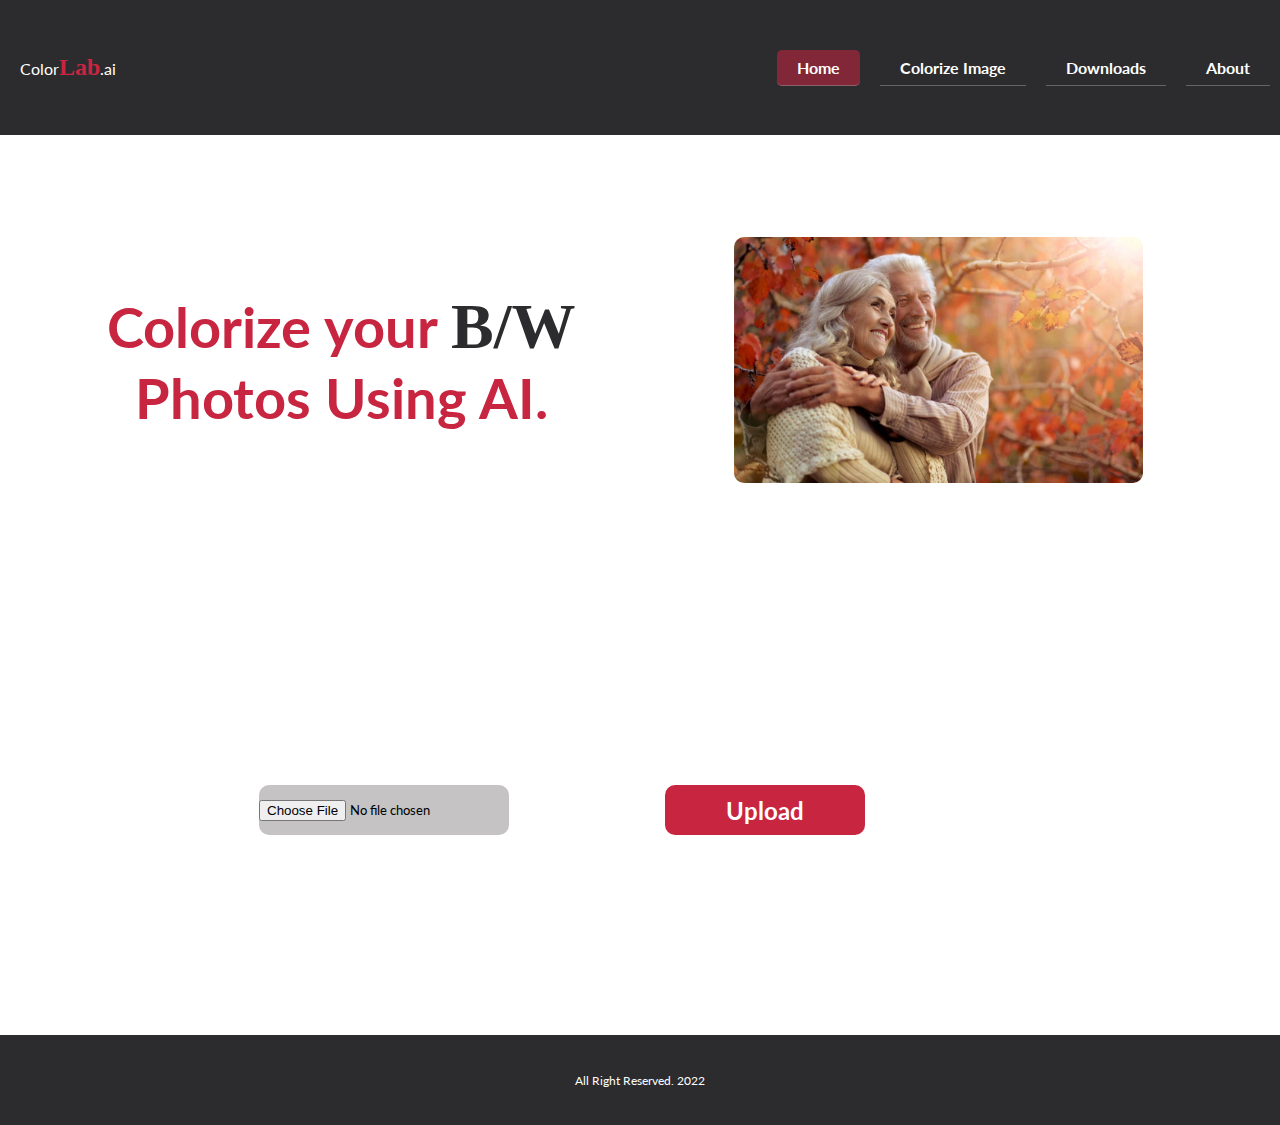
==== index.html @ f3d60cd4 "Add files via upload" ====
<!DOCTYPE html>
<html lang="en">

<head>
    <meta charset="UTF-8">
    <meta http-equiv="X-UA-Compatible" content="IE=edge">
    <meta name="viewport" content="width=device-width, initial-scale=1.0">
    <link rel="stylesheet" href="style.css">
    <script src="app.js"></script>
    <title>Image Colorization</title>
</head>

<body>
    <!-- Header Starts from here -->
    <header id="header">
        <div class="right-header" id="righthead">Color<span>Lab</span>.ai</div>
        <div class="left-header" id="lefthead">
            <nav>
                <ul>
                    <li class="active-btn"><a href="">Home</a></li>
                    <li><a href="">Colorize Image</a></li>
                    <li><a href="">Downloads</a></li>
                    <li><a href="">About</a></li>
                </ul>
            </nav>
        </div>
    </header>
    <!-- Header Ends here -->
    <!-- Section Starts here -->
    <section class="sec-container">
        <div class="col-2 flex">
            <div class="row-2 flex">
                <h2>Colorize your <span>B/W</span> Photos Using AI.</h2>
            </div>
            <div class="row-2 flex"><img src="image/pic1.jpg" alt=""></div>
        </div>
        <div class="col-2 flex-files">
            <div class="form-container flex">
                <form action="">
                    <input type="file" name="" id="">
                </form>
            </div>
            <div class="row-2 flex"><button>Upload</button></div>
        </div>
    </section>
    <footer class="flex">
        <p>All Right Reserved. 2022</p>
    </footer>
</body>

</html>
---- style.css ----
@import url('https://fonts.googleapis.com/css2?family=Lato:wght@400;700&display=swap');

* {
    margin: 0;
    padding: 0;
    box-sizing: border-box;
    list-style: none;
    font-family: 'Lato', sans-serif;
}

:root {
    --color-primary: #2c2c2e;
    --color-secondary: #27ae60;
    --color-pink: rgb(199, 37, 64);
    --color-white: white;
    --color-grey-transparent: rgba(150, 147, 147, 0.553);
    --hover-color: rgba(199, 37, 64, 0.553);
}

body {
    transition: all .4s ease-in-out;
}

header {
    /* height: 60vh; */
    height: 15vh;
    display: flex;
    /* flex-direction: column; */
    justify-content: space-between;
    align-items: center;
    background-color: var(--color-primary);
}

.left-header nav ul {
    display: flex;
}

.left-header nav ul li {
    margin: 5px 10px;
}

.left-header nav ul li a {
    padding: 8px 20px;
    text-decoration: none;
    font-size: 16px;
    font-weight: bolder;
    color: var(--color-white);
    transition: 0.5s background;
    border-bottom: 1px solid var(--color-grey-transparent);
}

.left-header nav ul li a:hover {
    background: var(--hover-color);
    border-radius: 5px;
}

.active-btn a {
    background: var(--hover-color);
    border-radius: 5px;
}

.right-header {
    margin: 5px 20px;
    font-size: 16px;
    color: var(--color-white);
}
.right-header span {
    font-size: 24px;
    color: var(--color-pink);
    font-weight: bold;
    /* font-style: italic; */
    font-family: cursive;
}
.sec-container{
    display: flex;
    flex-direction: column;
}
.flex{
    display: flex;
    justify-content: space-evenly;
    align-items: center;
}
.flex-files{
    display: flex;
    justify-content: center;
    align-items: center;
}
.col-2{
    height: 50vh;
    /* background-color: aqua; */
}
.row-2{
    height: 60vh;
    width: 40vw;
    /* border: 2px solid red; */
    display: flex;
    flex-direction: column;
}
.row-2 h2{
    font-size: 3.5rem;
    color: var(--color-pink);
    font-weight: bolder;
    text-align: center;
}
.row-2 span{
    font-size: 4rem;
    font-family: cursive;
    color: var(--color-primary);
}
.row-2 img{
    width: 80%;
    animation: anim 5s linear infinite;
    border-radius: 10px;
}
.row-2 button{
    height: 50px;
    width: 200px;
    background-color: var(--color-pink);
    font-size: 1.5rem;
    border: none;
    border-radius: 10px;
    color: var(--color-white);
    font-weight: bolder;
    cursor: pointer;
    transition: 1s background;
}
.row-2 button:hover{
    background: var(--color-secondary);
}
@keyframes anim {
    from{
        filter: grayscale(1);
        transition: 1s ease-in-out;
    }
    to{
        filter: grayscale(0);
        transition: 1s ease-in-out;
    }
}
.form-container{
    height: 50px;
    width: 250px;
    background: var(--color-grey-transparent);
    border-radius: 10px;
    cursor: pointer;
}
footer{
    height: 10vh;
    position: relative;
    bottom: 0;
    right: 0;
    left: 0;
    background-color: var(--color-primary);
}
footer p{
    color: var(--color-white);
    font-size: 12px;
    
}

@media screen and (min-width: 200px) and (max-width: 680px) {
    header {
        height: 50vh;
        flex-direction: column;
        justify-content: space-evenly;
        border-radius: 0 0 20px 20px;
    }

    .left-header nav ul {
        display: flex;
        flex-direction: column;
    }

    .left-header nav ul li {
        margin: 15px 10px;
    }

    .col-2{
        height: 60vh;
        display: flex;
        flex-direction: column;
    }
    .col-2 .row-2{
        width: 80vw;
        height: 40vh;
    }
    .row-2 img{
        width: 100%;
    }
}
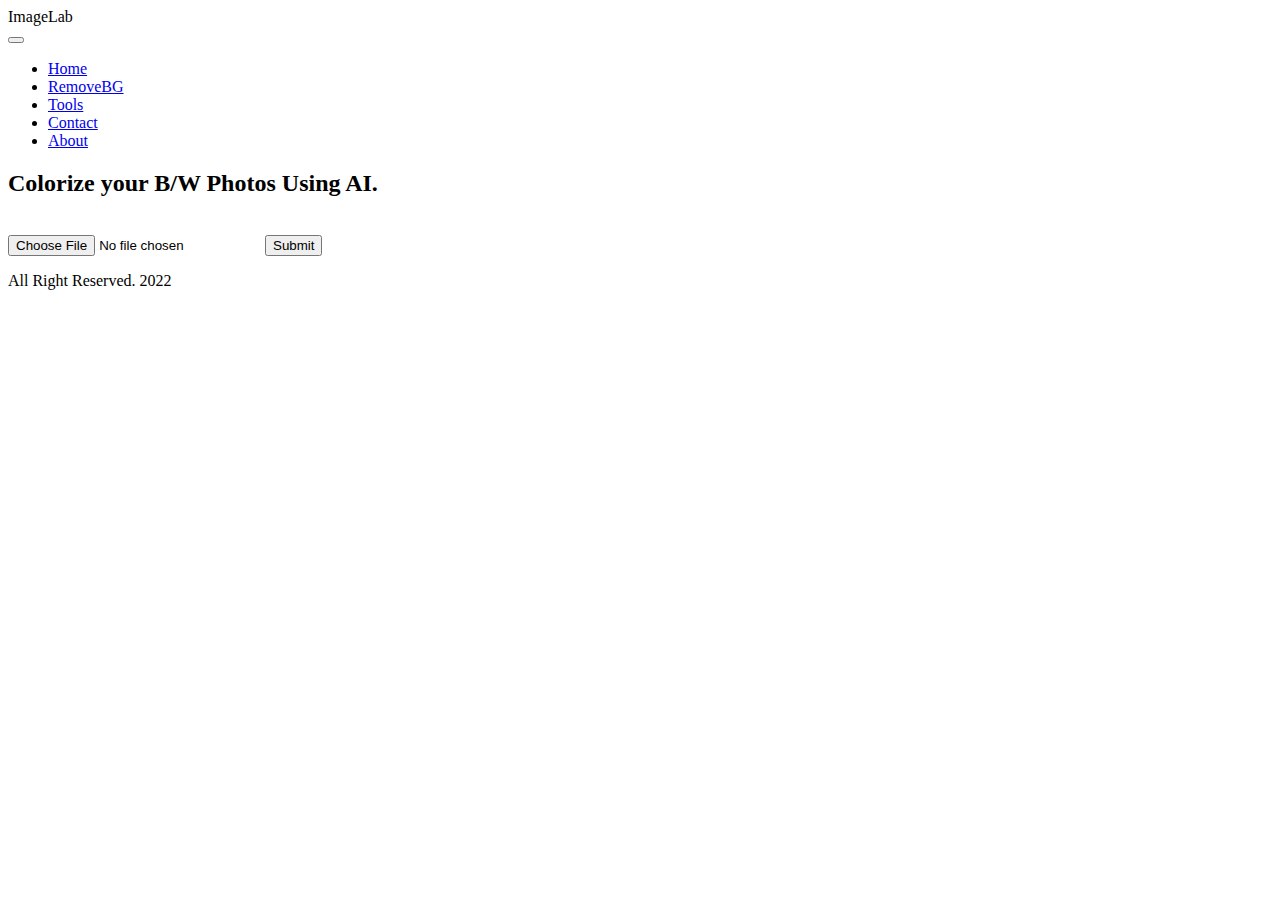
==== commit 58ca3144: "Update index.html" ====
--- a/index.html
+++ b/index.html
@@ -5,26 +5,32 @@
     <meta charset="UTF-8">
     <meta http-equiv="X-UA-Compatible" content="IE=edge">
     <meta name="viewport" content="width=device-width, initial-scale=1.0">
-    <link rel="stylesheet" href="style.css">
-    <script src="app.js"></script>
+    <link rel="stylesheet" href="../static/style.css">
+    <script src="../static/script.js"></script>
+    <link rel="stylesheet" href="https://cdnjs.cloudflare.com/ajax/libs/font-awesome/6.2.1/css/all.min.css" integrity="sha512-MV7K8+y+gLIBoVD59lQIYicR65iaqukzvf/nwasF0nqhPay5w/9lJmVM2hMDcnK1OnMGCdVK+iQrJ7lzPJQd1w==" crossorigin="anonymous" referrerpolicy="no-referrer" />
+    <!-- <script src="app.js"></script> -->
     <title>Image Colorization</title>
 </head>
 
 <body>
     <!-- Header Starts from here -->
     <header id="header">
-        <div class="right-header" id="righthead">Color<span>Lab</span>.ai</div>
+        <div class="right-header" id="righthead">Image<span>Lab</span></div>
+        <button id="nav-toggle" onclick="toggleNav()"><i class="fa fa-angle-double-down" aria-hidden="true" style="font-size: 25px;color: white;"></i>
+        </i>
+        </button>
         <div class="left-header" id="lefthead">
-            <nav>
-                <ul>
-                    <li class="active-btn"><a href="">Home</a></li>
-                    <li><a href="">Colorize Image</a></li>
-                    <li><a href="">Downloads</a></li>
-                    <li><a href="">About</a></li>
-                </ul>
-            </nav>
+          <nav>
+            <ul id="nav-list">
+              <li  class="active-btn"><a href="/">Home</a></li>
+              <li><a href="/rembg">RemoveBG</a></li>
+              <li><a href="/tools">Tools</a></li>
+              <li><a href="/contact">Contact</a></li>
+              <li><a href="/about">About</a></li>
+            </ul>
+          </nav>
         </div>
-    </header>
+      </header>
     <!-- Header Ends here -->
     <!-- Section Starts here -->
     <section class="sec-container">
@@ -32,15 +38,19 @@
             <div class="row-2 flex">
                 <h2>Colorize your <span>B/W</span> Photos Using AI.</h2>
             </div>
-            <div class="row-2 flex"><img src="image/pic1.jpg" alt=""></div>
+            <div class="row-2 flex"><img src="images/img1.jpg" id="theme" alt=""></div>
         </div>
+        <div class="line"></div>
         <div class="col-2 flex-files">
             <div class="form-container flex">
-                <form action="">
-                    <input type="file" name="" id="">
+                <form action="/result" method="post" enctype="multipart/form-data">
+                    <input type="file" name="image" required>
+                    <!-- <input type="text" > -->
+                    <!-- <input type="submit" value="Submit" class="row-2 flex"> -->
+                    <input type="submit" value="Submit" class="button">
                 </form>
             </div>
-            <div class="row-2 flex"><button>Upload</button></div>
+            <!-- <div class="row-2 flex"><button>Upload</button></div> -->
         </div>
     </section>
     <footer class="flex">
@@ -48,4 +58,4 @@
     </footer>
 </body>
 
-</html>+</html>
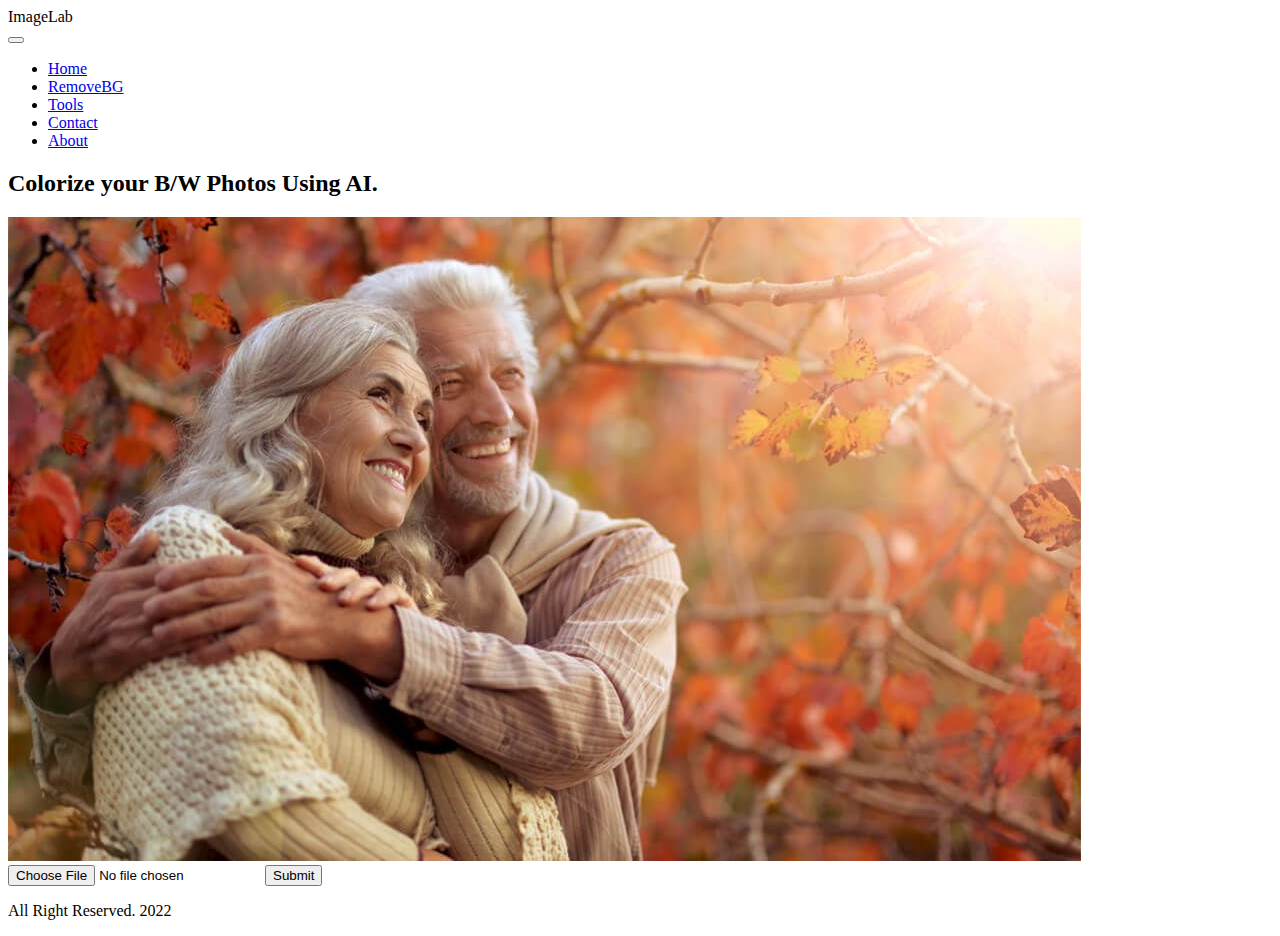
==== commit 13daf702: "Update index.html" ====
--- a/index.html
+++ b/index.html
@@ -38,7 +38,7 @@
             <div class="row-2 flex">
                 <h2>Colorize your <span>B/W</span> Photos Using AI.</h2>
             </div>
-            <div class="row-2 flex"><img src="images/img1.jpg" id="theme" alt=""></div>
+            <div class="row-2 flex"><img src="image/pic1.jpg" id="theme" alt=""></div>
         </div>
         <div class="line"></div>
         <div class="col-2 flex-files">
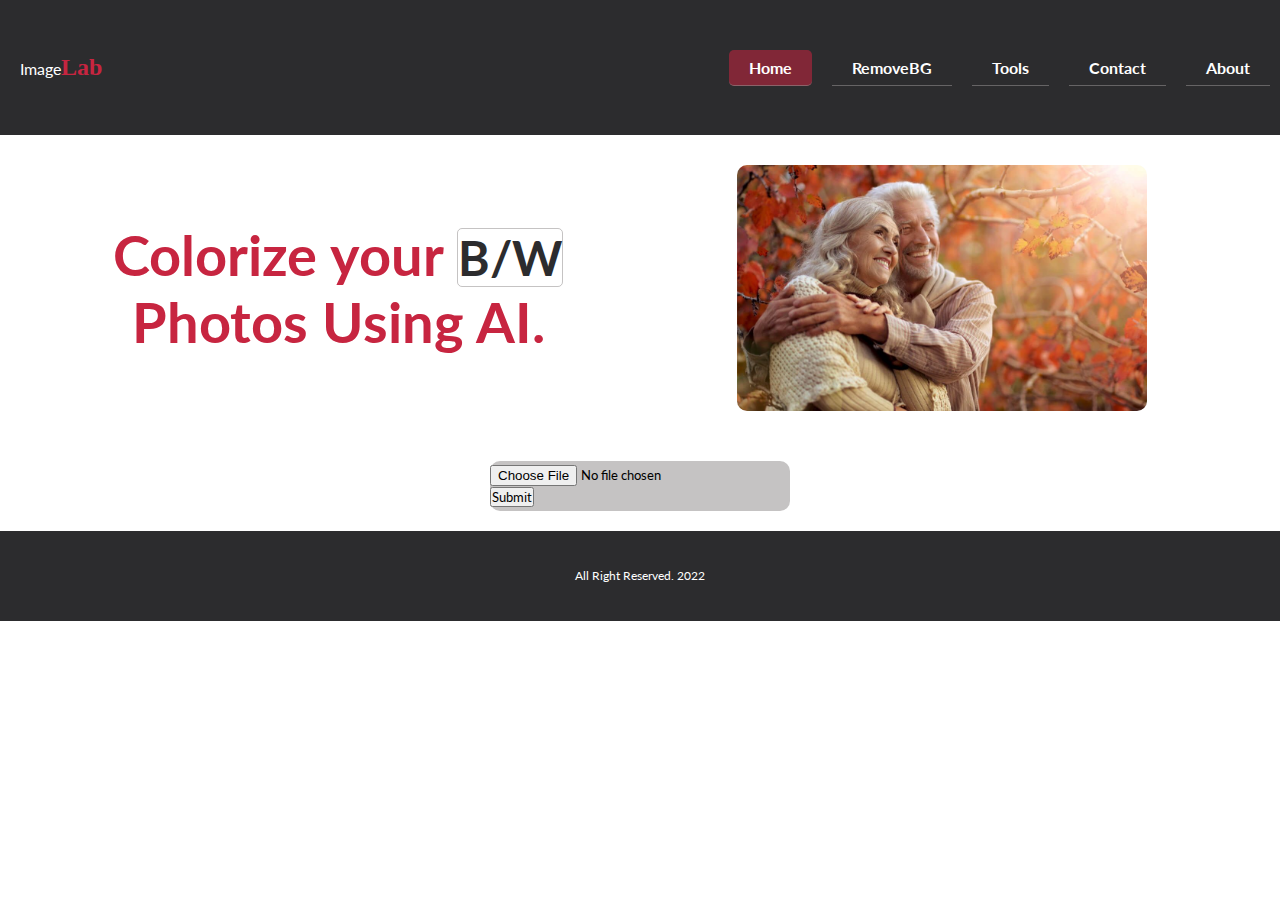
==== commit a888006b: "Update index.html" ====
--- a/index.html
+++ b/index.html
@@ -5,8 +5,8 @@
     <meta charset="UTF-8">
     <meta http-equiv="X-UA-Compatible" content="IE=edge">
     <meta name="viewport" content="width=device-width, initial-scale=1.0">
-    <link rel="stylesheet" href="../static/style.css">
-    <script src="../static/script.js"></script>
+    <link rel="stylesheet" href="style.css">
+    <script src="app.js"></script>
     <link rel="stylesheet" href="https://cdnjs.cloudflare.com/ajax/libs/font-awesome/6.2.1/css/all.min.css" integrity="sha512-MV7K8+y+gLIBoVD59lQIYicR65iaqukzvf/nwasF0nqhPay5w/9lJmVM2hMDcnK1OnMGCdVK+iQrJ7lzPJQd1w==" crossorigin="anonymous" referrerpolicy="no-referrer" />
     <!-- <script src="app.js"></script> -->
     <title>Image Colorization</title>
--- a/style.css
+++ b/style.css
@@ -0,0 +1,246 @@
+@import url('https://fonts.googleapis.com/css2?family=Lato:wght@400;700&display=swap');
+
+* {
+    margin: 0;
+    padding: 0;
+    box-sizing: border-box;
+    list-style: none;
+    font-family: 'Lato', sans-serif;
+}
+
+:root {
+    --color-primary: #2c2c2e;
+    --color-secondary: #27ae60;
+    --color-pink: rgb(199, 37, 64);
+    --color-white: white;
+    --color-grey-transparent: rgba(150, 147, 147, 0.553);
+    --hover-color: rgba(199, 37, 64, 0.553);
+}
+
+body {
+    transition: all .4s ease-in-out;
+}
+
+header {
+    /* height: 60vh; */
+    height: 15vh;
+    display: flex;
+    /* flex-direction: column; */
+    justify-content: space-between;
+    align-items: center;
+    background-color: var(--color-primary);
+}
+
+.left-header nav ul {
+    display: flex;
+}
+
+.left-header nav ul li {
+    margin: 5px 10px;
+}
+
+.left-header nav ul li a {
+    padding: 8px 20px;
+    text-decoration: none;
+    font-size: 16px;
+    font-weight: bolder;
+    color: var(--color-white);
+    transition: 0.5s background;
+    border-bottom: 1px solid var(--color-grey-transparent);
+}
+
+.left-header nav ul li a:hover {
+    background: var(--hover-color);
+    border-radius: 5px;
+}
+
+.active-btn a {
+    background: var(--hover-color);
+    border-radius: 5px;
+}
+
+.right-header {
+    margin: 5px 20px;
+    font-size: 16px;
+    color: var(--color-white);
+}
+.right-header span {
+    font-size: 24px;
+    color: var(--color-pink);
+    font-weight: bold;
+    /* font-style: italic; */
+    font-family: cursive;
+}
+.sec-container{
+    display: flex;
+    flex-direction: column;
+}
+.flex{
+    display: flex;
+    justify-content: space-evenly;
+    align-items: center;
+}
+.flex-files{
+    display: flex;
+    justify-content: center;
+    align-items: center;
+}
+.col-2{
+    margin: 20px 0;
+    /* background-color: aqua; */
+}
+.row-2{
+    margin: 10px;
+    width: 40vw;
+    /* border: 2px solid red; */
+    display: flex;
+    flex-direction: column;
+}
+.row-2 h2{
+    font-size: 3.5rem;
+    color: var(--color-pink);
+    font-weight: bolder;
+    text-align: center;
+}
+.row-2 span{
+    font-size: 3rem;
+    color: var(--color-primary);
+    animation: myanim;
+    animation-delay: 0s;
+    animation-duration: 4s;
+    animation-iteration-count: infinite;
+    animation-timing-function: ease-in;
+    border-radius: 5px;
+    border: 1px solid var(--color-grey-transparent);
+}
+@keyframes myanim {
+  from {
+    color: black;
+    background-color: white;
+  }
+  to {
+    color: white;
+    background-color: black;
+  }
+}
+.row-2 img{
+    width: 80%;
+    /* height: 80%; */
+    background-size: contain;
+    border-radius: 10px;
+}
+.row-2 button{
+    height: 50px;
+    width: 200px;
+    background-color: var(--color-pink);
+    font-size: 1.5rem;
+    border: none;
+    border-radius: 10px;
+    color: var(--color-white);
+    font-weight: bolder;
+    cursor: pointer;
+    transition: 1s background;
+}
+.row-2 button:hover{
+    background: var(--color-secondary);
+}
+.row-2 #theme {
+  width: 80%;
+  animation: anim 5s linear infinite;
+  border-radius: 10px;
+}
+@keyframes anim {
+    from{
+        filter: grayscale(1);
+        transition: 1s ease-in-out;
+    }
+    to{
+        filter: grayscale(0);
+        transition: 1s ease-in-out;
+    }
+}
+.form-container{
+    height: 50px;
+    width: 300px;
+    background: var(--color-grey-transparent);
+    border-radius: 10px;
+    cursor: pointer;
+}
+footer{
+    height: 10vh;
+    position: relative;
+    bottom: 0;
+    right: 0;
+    left: 0;
+    background-color: var(--color-primary);
+}
+footer p{
+    color: var(--color-white);
+    font-size: 12px;
+    
+}
+#nav-toggle{
+  display: none;
+}
+header.expanded {
+height: 445px;
+}
+
+@media screen and (min-width: 200px) and (max-width: 680px) {
+    header {
+       height: 125px;
+        padding: 10px;
+        flex-direction: column;
+        justify-content: start;
+        border-radius: 0 0 20px 20px;
+        transition: 0.5s ease-in-out;
+    }
+
+    .left-header nav ul {
+        display: flex;
+        flex-direction: column;
+        transition: 0.5s ease-in-out;
+    }
+
+    .left-header nav ul li {
+        margin: 15px 10px;
+    }
+
+    .col-2{
+        margin: 25px 0;
+        display: flex;
+        flex-direction: column;
+    }
+    .col-2 .row-2{
+        width: 80vw;
+        height: 40vh;
+    }
+    .row-2 #theme {
+    width: 100%;
+    }
+    .row-2 img{
+        width: 100%;
+    }
+    .form-container{
+    height: 100px;
+    }
+    #nav-list {
+    display: none;
+    /* align-items: center;
+    justify-content: center; */
+  }
+  #nav-toggle {
+    display: flex;
+    align-items: center;
+    justify-content: center;
+    height: 60px;
+    width: 60px;
+    border: none;
+    border-radius: 50%;
+    background: var(--color-primary);
+    position: relative;
+    left: 0;
+    top: 30%;
+    transition: 0.5s ease-out;
+  }
+}
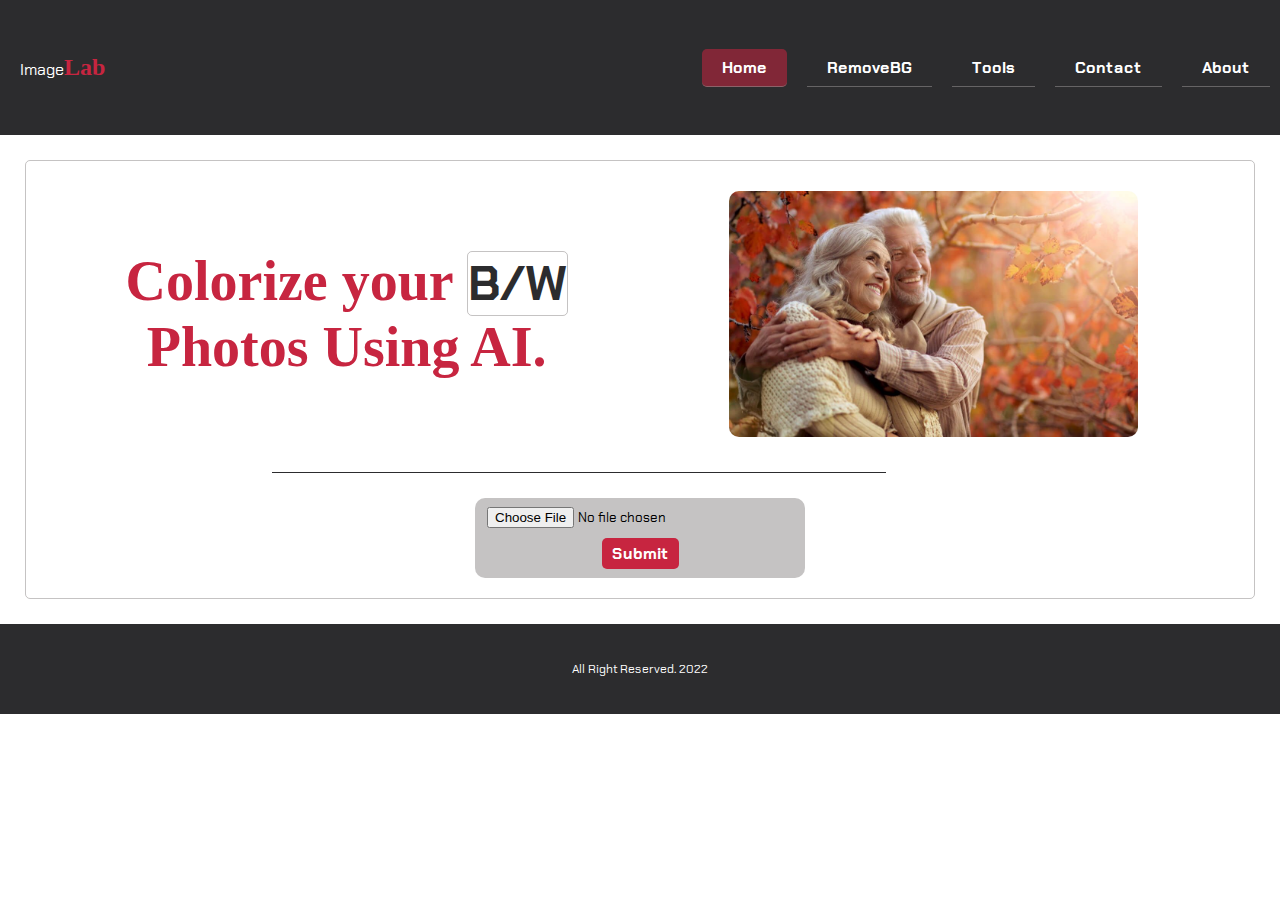
==== commit 0762d653: "Update index.html" ====
--- a/index.html
+++ b/index.html
@@ -22,11 +22,11 @@
         <div class="left-header" id="lefthead">
           <nav>
             <ul id="nav-list">
-              <li  class="active-btn"><a href="/">Home</a></li>
-              <li><a href="/rembg">RemoveBG</a></li>
-              <li><a href="/tools">Tools</a></li>
-              <li><a href="/contact">Contact</a></li>
-              <li><a href="/about">About</a></li>
+              <li  class="active-btn"><a href="index.html">Home</a></li>
+              <li><a href="removebg.html">RemoveBG</a></li>
+              <li><a href="tools.html">Tools</a></li>
+              <li><a href="contact.html">Contact</a></li>
+              <li><a href="about.html">About</a></li>
             </ul>
           </nav>
         </div>
--- a/style.css
+++ b/style.css
@@ -1,117 +1,136 @@
-@import url('https://fonts.googleapis.com/css2?family=Lato:wght@400;700&display=swap');
+@import url("https://fonts.googleapis.com/css2?family=Lato:wght@400;700&display=swap");
+@import url("https://fonts.googleapis.com/css2?family=Chakra+Petch:wght@300;400;500;600&family=Lato:wght@400;700&family=Pacifico&display=swap");
 
 * {
-    margin: 0;
-    padding: 0;
-    box-sizing: border-box;
-    list-style: none;
-    font-family: 'Lato', sans-serif;
+  margin: 0;
+  padding: 0;
+  box-sizing: border-box;
+  list-style: none;
+  /* font-family: "Lato", sans-serif; */
+  font-family: "Chakra Petch", sans-serif;
 }
 
 :root {
-    --color-primary: #2c2c2e;
-    --color-secondary: #27ae60;
-    --color-pink: rgb(199, 37, 64);
-    --color-white: white;
-    --color-grey-transparent: rgba(150, 147, 147, 0.553);
-    --hover-color: rgba(199, 37, 64, 0.553);
+  --color-primary: #2c2c2e;
+  --color-secondary: #27ae60;
+  --color-pink: rgb(199, 37, 64);
+  --color-white: white;
+  --color-grey-transparent: rgba(150, 147, 147, 0.553);
+  --hover-color: rgba(199, 37, 64, 0.553);
 }
 
 body {
-    transition: all .4s ease-in-out;
+  transition: all 0.4s ease-in-out;
+  /* background-color: var(--color-primary);
+  color: var(--color-white); */
 }
 
 header {
-    /* height: 60vh; */
-    height: 15vh;
-    display: flex;
-    /* flex-direction: column; */
-    justify-content: space-between;
-    align-items: center;
-    background-color: var(--color-primary);
+  /* height: 60vh; */
+  height: 15vh;
+  display: flex;
+  /* flex-direction: column; */
+  justify-content: space-between;
+  align-items: center;
+  background-color: var(--color-primary);
 }
 
 .left-header nav ul {
-    display: flex;
+  display: flex;
 }
 
 .left-header nav ul li {
-    margin: 5px 10px;
+  margin: 5px 10px;
 }
 
 .left-header nav ul li a {
-    padding: 8px 20px;
-    text-decoration: none;
-    font-size: 16px;
-    font-weight: bolder;
-    color: var(--color-white);
-    transition: 0.5s background;
-    border-bottom: 1px solid var(--color-grey-transparent);
+  padding: 8px 20px;
+  text-decoration: none;
+  font-size: 16px;
+  font-weight: bolder;
+  color: var(--color-white);
+  transition: 0.5s background;
+  border-bottom: 1px solid var(--color-grey-transparent);
 }
 
 .left-header nav ul li a:hover {
-    background: var(--hover-color);
-    border-radius: 5px;
+  background: var(--hover-color);
+  border-radius: 5px;
 }
 
 .active-btn a {
-    background: var(--hover-color);
-    border-radius: 5px;
+  background: var(--hover-color);
+  border-radius: 5px;
 }
 
 .right-header {
-    margin: 5px 20px;
-    font-size: 16px;
-    color: var(--color-white);
+  margin: 5px 20px;
+  font-size: 16px;
+  color: var(--color-white);
 }
 .right-header span {
-    font-size: 24px;
-    color: var(--color-pink);
-    font-weight: bold;
-    /* font-style: italic; */
-    font-family: cursive;
-}
-.sec-container{
-    display: flex;
-    flex-direction: column;
-}
-.flex{
-    display: flex;
-    justify-content: space-evenly;
-    align-items: center;
-}
-.flex-files{
-    display: flex;
-    justify-content: center;
-    align-items: center;
-}
-.col-2{
-    margin: 20px 0;
-    /* background-color: aqua; */
-}
-.row-2{
-    margin: 10px;
-    width: 40vw;
-    /* border: 2px solid red; */
-    display: flex;
-    flex-direction: column;
-}
-.row-2 h2{
-    font-size: 3.5rem;
-    color: var(--color-pink);
-    font-weight: bolder;
-    text-align: center;
-}
-.row-2 span{
-    font-size: 3rem;
-    color: var(--color-primary);
-    animation: myanim;
-    animation-delay: 0s;
-    animation-duration: 4s;
-    animation-iteration-count: infinite;
-    animation-timing-function: ease-in;
-    border-radius: 5px;
-    border: 1px solid var(--color-grey-transparent);
+  font-size: 24px;
+  color: var(--color-pink);
+  font-weight: bold;
+  /* font-style: italic; */
+  font-family: cursive;
+}
+.sec-container {
+  display: flex;
+  flex-direction: column;
+  border: 1px solid var(--color-grey-transparent);
+  margin: 25px;
+  border-radius: 5px;
+}
+.flex {
+  display: flex;
+  justify-content: space-evenly;
+  align-items: center;
+}
+.flex-files {
+  display: flex;
+  justify-content: center;
+  align-items: center;
+}
+.line {
+  height: 1px;
+  background-color: var(--color-primary);
+  width: 50%;
+  margin: 5px 20%;
+}
+
+.col-2 {
+  /* height: 40vh; */
+  margin: 20px 0;
+  /* background-color: aqua; */
+}
+.row-2 {
+  /* height: 60vh;*/
+  width: 40vw;
+  margin: 10px;
+  /* border: 2px solid red; */
+  display: flex;
+  flex-direction: column;
+}
+.row-2 h2 {
+  font-size: 3.5rem;
+  color: var(--color-pink);
+  font-family: cursive;
+  font-weight: bolder;
+  text-align: center;
+}
+/* text animation */
+
+.row-2 span {
+  font-size: 3rem;
+  color: var(--color-primary);
+  animation: myanim;
+  animation-delay: 0s;
+  animation-duration: 4s;
+  animation-iteration-count: infinite;
+  animation-timing-function: ease-in;
+  border-radius: 5px;
+  border: 1px solid var(--color-grey-transparent);
 }
 @keyframes myanim {
   from {
@@ -123,108 +142,163 @@
     background-color: black;
   }
 }
-.row-2 img{
-    width: 80%;
-    /* height: 80%; */
-    background-size: contain;
-    border-radius: 10px;
-}
-.row-2 button{
-    height: 50px;
-    width: 200px;
-    background-color: var(--color-pink);
-    font-size: 1.5rem;
-    border: none;
-    border-radius: 10px;
-    color: var(--color-white);
-    font-weight: bolder;
-    cursor: pointer;
-    transition: 1s background;
-}
-.row-2 button:hover{
-    background: var(--color-secondary);
-}
+
 .row-2 #theme {
   width: 80%;
   animation: anim 5s linear infinite;
   border-radius: 10px;
 }
+.row-2 img {
+  width: 80%;
+  /* height: 80%; */
+  background-size: contain;
+  border-radius: 10px;
+}
+.button {
+  padding: 5px 10px;
+  background-color: var(--color-pink);
+  font-size: 1rem;
+  border: none;
+  border-radius: 5px;
+  color: var(--color-white);
+  font-weight: bolder;
+  cursor: pointer;
+  transition: 1s background;
+}
+.button:hover {
+  background: var(--color-secondary);
+}
 @keyframes anim {
-    from{
-        filter: grayscale(1);
-        transition: 1s ease-in-out;
-    }
-    to{
-        filter: grayscale(0);
-        transition: 1s ease-in-out;
-    }
-}
-.form-container{
-    height: 50px;
-    width: 300px;
-    background: var(--color-grey-transparent);
-    border-radius: 10px;
-    cursor: pointer;
-}
-footer{
-    height: 10vh;
-    position: relative;
-    bottom: 0;
-    right: 0;
-    left: 0;
-    background-color: var(--color-primary);
-}
-footer p{
-    color: var(--color-white);
-    font-size: 12px;
-    
-}
+  from {
+    filter: grayscale(1);
+    transition: 1s ease-in-out;
+  }
+  to {
+    filter: grayscale(0);
+    transition: 1s ease-in-out;
+  }
+}
+.form-container {
+  height: 80px;
+  width: 330px;
+  background: var(--color-grey-transparent);
+  border-radius: 10px;
+  cursor: pointer;
+}
+form {
+  display: flex;
+  justify-content: center;
+  align-items: center;
+  flex-direction: column;
+}
+form input {
+  margin: 5px 10px;
+}
+footer {
+  height: 10vh;
+  position: relative;
+  bottom: 0;
+  right: 0;
+  left: 0;
+  background-color: var(--color-primary);
+}
+footer p {
+  color: var(--color-white);
+  font-size: 12px;
+}
+
+/* Image html */
+.image-col-2 {
+  /* height: 50vh; */
+  margin: 10px;
+  padding: 10px;
+  /* border: 1px solid red; */
+}
+.image-row-2 {
+  /* border: 2px solid red; */
+  display: flex;
+  padding: 10px;
+  flex-direction: column;
+}
+.image-row-2 i {
+  font-size: 50px;
+  color: var(--color-pink);
+  margin-bottom: 10px;
+}
+.image-row-2 h1 {
+  font-size: 20px;
+  color: var(--color-primary);
+  margin-bottom: 10px;
+}
+.image-row-2 img {
+  width: 350px;
+  min-height: 350px;
+  object-fit: contain;
+  border-radius: 10px;
+}
+
 #nav-toggle{
   display: none;
 }
 header.expanded {
 height: 445px;
 }
-
 @media screen and (min-width: 200px) and (max-width: 680px) {
-    header {
-       height: 125px;
-        padding: 10px;
-        flex-direction: column;
-        justify-content: start;
-        border-radius: 0 0 20px 20px;
-        transition: 0.5s ease-in-out;
-    }
-
-    .left-header nav ul {
-        display: flex;
-        flex-direction: column;
-        transition: 0.5s ease-in-out;
-    }
-
-    .left-header nav ul li {
-        margin: 15px 10px;
-    }
-
-    .col-2{
-        margin: 25px 0;
-        display: flex;
-        flex-direction: column;
-    }
-    .col-2 .row-2{
-        width: 80vw;
-        height: 40vh;
-    }
-    .row-2 #theme {
+  header {
+    height: 125px;
+    padding: 10px;
+    flex-direction: column;
+    justify-content: start;
+    border-radius: 0 0 20px 20px;
+    transition: 0.5s ease-in-out;
+  }
+
+  .left-header nav ul {
+    display: flex;
+    flex-direction: column;
+    transition: 0.5s ease-in-out;
+  }
+
+  .left-header nav ul li {
+    margin: 15px 10px;
+  }
+
+  .col-2 {
+    /* height: 60vh; */
+    margin: 25px 0;
+    display: flex;
+    flex-direction: column;
+  }
+  .sec-container {
+    border: none;
+    margin: 0;
+  }
+  .tool-sec-container {
+    border: none;
+    margin: 0;
+  }
+  .col-2 .row-2 {
+    width: 80vw;
+    height: 40vh;
+  }
+  .row-2 #theme {
     width: 100%;
-    }
-    .row-2 img{
-        width: 100%;
-    }
-    .form-container{
+  }
+  .row-2 img {
+    width: 100%;
+    /* height: 100%; */
+  }
+  .form-container {
     height: 100px;
-    }
-    #nav-list {
+  }
+  .image-col-2 {
+    display: flex;
+    flex-direction: column;
+  }
+  .error-container {
+    border: none;
+  }
+  #nav-list {
     display: none;
     /* align-items: center;
     justify-content: center; */
